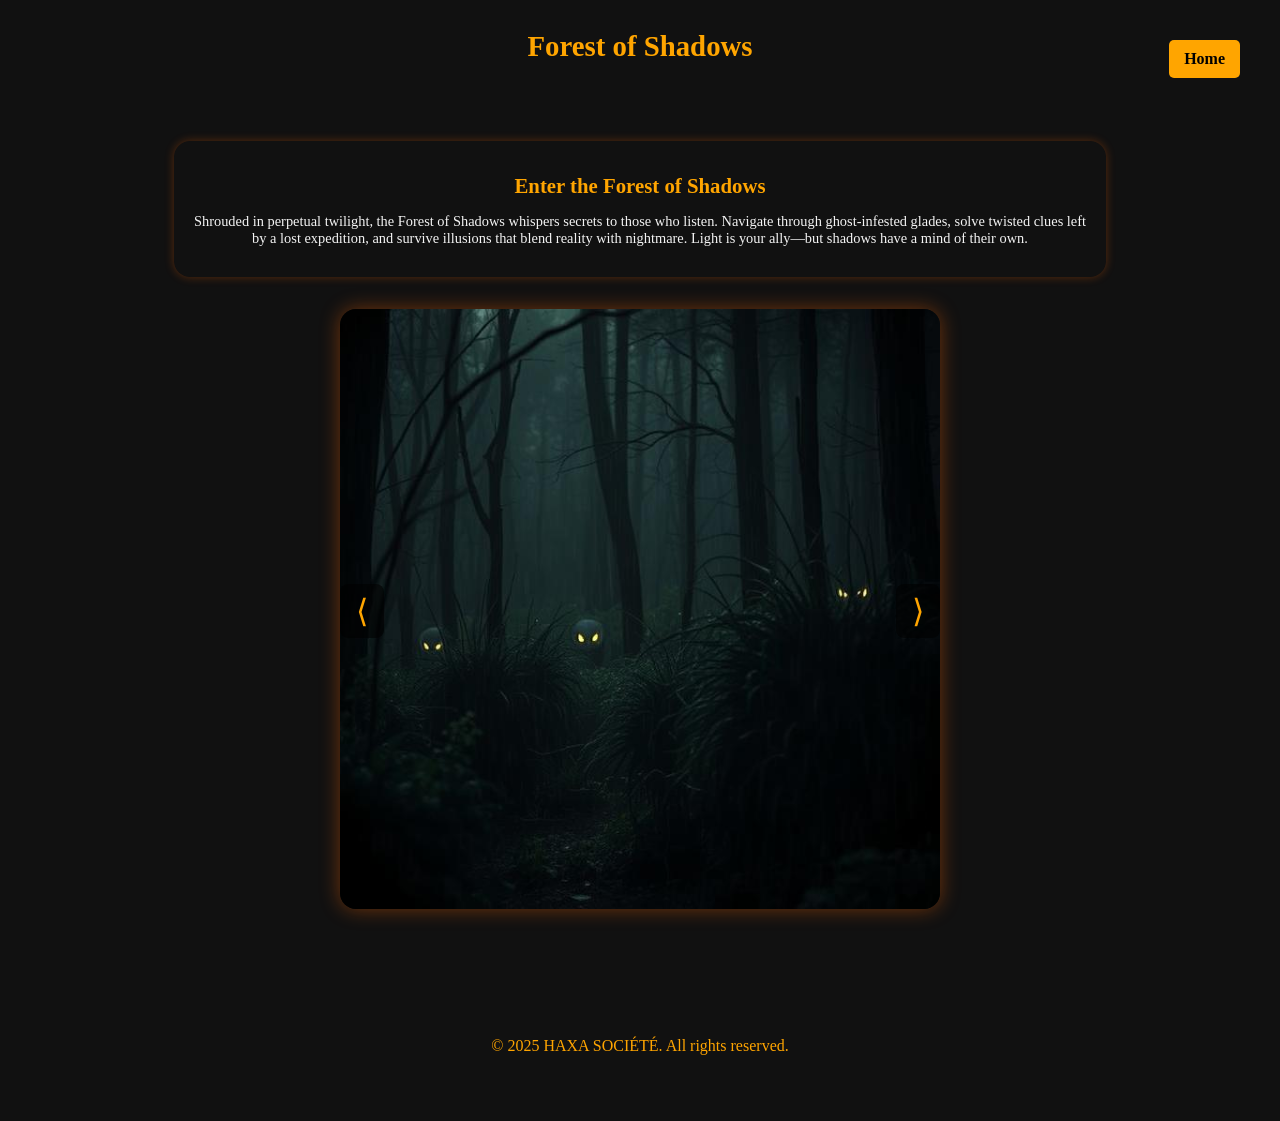
==== forest-shadows.html @ fae3685a "Add files via upload" ====
<!DOCTYPE html>
<html lang="en">
<head>
  <meta charset="UTF-8" />
  <meta name="viewport" content="width=device-width, initial-scale=1.0" />
  <title>Forest of Shadows - HAXA</title>
  <link rel="stylesheet" href="style.css" />
</head>
<body>

    <div class="galleryheader">
        <h1>Forest of Shadows</h1>
        <a href="index.html" class="home-button">Home</a>
    </div>

  <section class="gallery-page">
    <div class="description">
        <h2>Enter the Forest of Shadows</h2>
        <p>
          Shrouded in perpetual twilight, the Forest of Shadows whispers secrets to those who listen. Navigate through ghost-infested glades, solve twisted clues left by a lost expedition, and survive illusions that blend reality with nightmare. Light is your ally—but shadows have a mind of their own.
        </p>
      </div>
    <div class="gallery">
        <div class="gallery-card">
            <img src="Photos/3.jpg" alt="Forest of Shadows - Scene 1" id="forest" />
            <div class="gallery-controls">
                <button onclick="prevImage('forest')">⟨</button>
                <button onclick="nextImage('forest')">⟩</button>
            </div>
        </div>
    </div>
    
  </section>
  <footer>
    <p>&copy; 2025 HAXA SOCIÉTÉ. All rights reserved.</p>
  </footer>
  <script src="script.js"></script>
</body>
</html>
---- style.css ----
body {
    margin: 30px;
    font-family: 'Creepster', cursive;
    background-color: #111;
    color: #f4f4f4;
  }
  
  header {
    margin: 30px;
    background-color: #000;
    color: orange;
    display: flex;
    justify-content: space-between;
    width: 100vw; /* Makes the section span the full width of the viewport */
    margin-left: calc(-50vw + 50%); /* Removes any side margins */
    position: relative; /* Ensures proper alignment */
    align-items: center;
    position: sticky;
    top: 0;
    z-index: 10;
  }
  
  .logo {
    font-size: 1.8rem;
    font-weight: bold;
    font-family: 'Creepster', cursive;
    padding: 1rem 2rem;

  }
  
  nav ul {
    list-style: none;
    display: flex;
    gap: 1rem;
    padding: 1rem 2rem;
    margin-right: auto;
  }
  
  nav a {
    color: orange;
    text-decoration: none;
    font-weight: bold;
  }
  
  section {
    padding: 2rem;
  }

  #home {
    background-image: url('Photos/1.jpg');
    background-size: cover;
    background-position: center;
    width: 100vw; /* Makes the section span the full width of the viewport */
    margin-left: calc(-50vw + 50%); /* Removes any side margins */
    position: relative; /* Ensures proper alignment */
    text-align: center;
    /*padding: 5rem 2rem;*/
    color: rgb(255, 165, 0);
  }
  
  .cta-button {
    display: inline-block;
    padding: 1rem 2rem;
    background: hsl(39, 100%, 50%);
    color: #000;
    font-weight: bold;
    text-decoration: none;
    border-radius: 5px;
    margin-top: 50px;
  }
  .p1 {
    margin-bottom: 40px;
  }

  .activity-list {
    display: flex;
    flex-wrap: wrap;
    gap: 20px;
    padding: 20px;
    justify-content: space-around;
  }
  
  .activity {
    background-color: #222;
    padding: 1rem;
    border: 1px solid #444;
    border-radius: 10px;
    flex: 1;
    max-width: 300px;
  }
  .activity img {
    width: 100%;
    border-radius: 8px;
    margin-bottom: 10px;
  }
  #booking {
    background-image: url('Photos/11.jpg');
    background-size: cover; /* Ensures the image covers the entire section */
    background-position: center; /* Centers the image */
    width: 100vw; /* Makes the section span the full width of the viewport */
    margin-left: calc(-50vw + 50%); /* Removes any side margins */
    position: relative; /* Ensures proper alignment */
    /*padding: 40px 20px;*/
  }
  
  form {
    background-color: rgba(0, 0, 0, 0.7);
    padding: 20px;
    border-radius: 8px;
    max-width: 500px;
    margin: auto;
  }
  form label {
    display: block;
    margin-top: 10px;
  }
  form input, form select {
    width: 100%;
    padding: 8px;
    margin-top: 5px;
    border: none;
    border-radius: 5px;
  }
  
  form button {
    margin-top: 20px;
    padding: 10px;
    background-color: orange;
    border: none;
    font-weight: bold;
    cursor: pointer;
  }
  #about img {
    width: 45%;
    margin: 10px;
    border-radius: 8px;
  }
  
  header h1 {
    margin: 30px;
    font-size: 2.0rem;
    color: orange;
  }
  
  header a {
    margin: 30px;
    color: #ccc;
    text-decoration: none;
    display: inline-block;
    margin-top: 0.5rem;
    font-size: 0.9rem;
  }
  
  .gallery-page {
    margin: 30px;
    display: flex;
    flex-direction: column;
    align-items: center;
    padding: 2rem;
  }
  
  .gallery-card {
    position: relative;
    max-width: 600px;
    margin-bottom: 1rem;
  }
  
  .gallery-card img {
    width: 100%;
    height: auto;
    border-radius: 1rem;
    box-shadow: 0 0 20px rgba(255, 102, 0, 0.4);
  }
  
  .gallery-controls {
    position: absolute;
    top: 50%;
    left: 0;
    width: 100%;
    display: flex;
    justify-content: space-between;
    transform: translateY(-50%);
  }
  
  .gallery-controls button {
    background-color: rgba(0, 0, 0, 0.6);
    color: orange;
    border: none;
    font-size: 2rem;
    padding: 0.5rem 1rem;
    cursor: pointer;
    border-radius: 0.5rem;
  }
  
  .description {
    max-width: 900px;
    text-align: center;
    margin-top: 1rem;
    margin-bottom: 2rem;
    padding: 1rem;
    /*background-color: #1c1c1c;*/
    border-radius: 1rem;
    box-shadow: 0 0 10px rgba(255, 102, 0, 0.3);
  }
  
  .description h2 {
    color: orange;
    font-size: 1.3rem;
    margin-bottom: 0.5rem;
  }
  .description p {
    font-size: 0.9rem;
  }
  .galleryheader {
    color: orange;
    display: block;
    align-items: center;
  }
  .galleryheader h1 {
    text-align: center; /* Centers the text horizontally */
    margin: 0 auto; /* Ensures proper centering */
    font-size: 1.8rem;
}
  .home-button {
    position: absolute; /* Position it relative to the nearest positioned ancestor */
    top: 40px; /* Adjust the vertical position */
    right: 40px; /* Adjust the horizontal position */
    background-color: #ffa500; /* Add a background color */
    color: black; /* Text color */
    padding: 10px 15px; /* Add padding for better appearance */
    text-decoration: none; /* Remove underline */
    border-radius: 5px; /* Add rounded corners */
    font-weight: bold; /* Make the text bold */
    font-family: 'Creepster', cursive;
  }

    .modal {
        display: none; /* 🔥 This hides the modal by default */
        justify-content: center;
        align-items: flex-start;
        padding-top: 5vh;
        position: fixed;
        z-index: 1000;
        left: 0;
        top: 0;
        width: 100%;
        height: 100%;
        background-color: rgba(0, 0, 0, 0.8);
      }

  .modal-content {
    position: absolute;
    top: 50%;
    left: 50%;
    transform: translate(-50%, -45%); /* Shift it to center and slightly higher */
    background-color: rgb(255, 165, 0);
    border-radius: 10px;
    width: 80%;
    padding-left: 15px;
    padding-right: 15px;
    max-width: 500px;
    max-height: 70vh;
    overflow-y: auto;
    text-align: left;
    color: #000;
  }

  .close-button {
    color: #080706;
    float: right;
    font-size: 28px;
    font-weight: bold;
    cursor: pointer;
  }

  .close-button:hover,
  .close-button:focus {
    color: ffa500;
    text-decoration: none;
  }
  
  #activities a {
    text-decoration: none; /* Remove underline */
    color: inherit; /* Inherit the color from the parent element */
    font-weight: normal; /* Match the weight of the surrounding text */
}

#activities a:hover {
    text-decoration: underline; /* Optional: Add underline on hover for better UX */
    color: orange; /* Optional: Change color on hover */
}
  
  footer {
    text-align: center;
    padding: 20px;
    background-color: #111;
    color: orange;
    margin-top: 40px;
  }
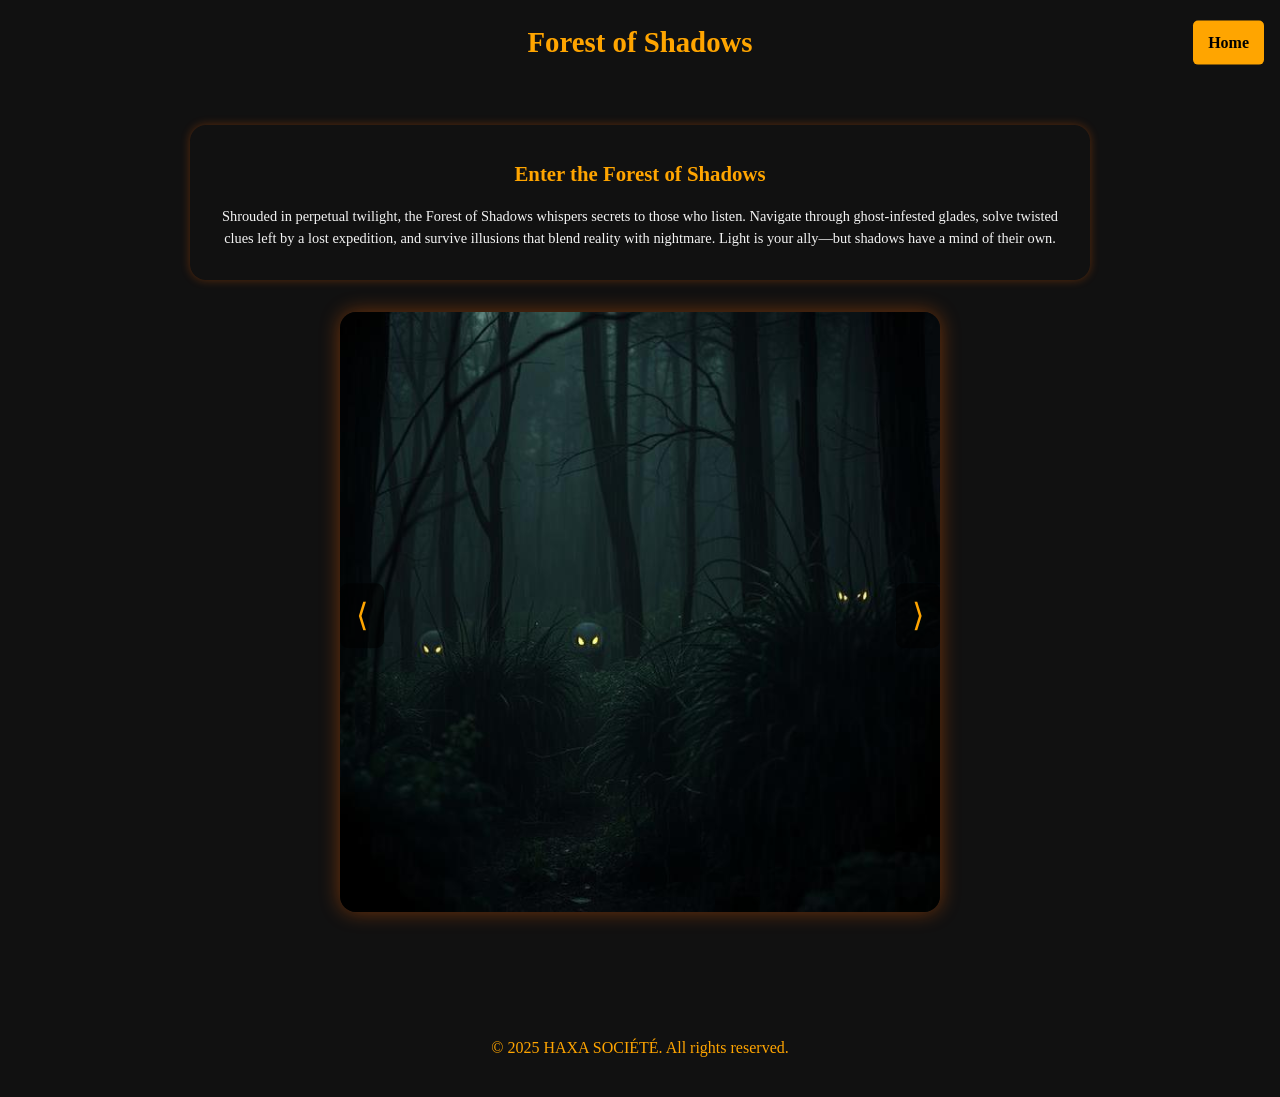
==== commit 3e5de931: "Add files via upload" ====
--- a/forest-shadows.html
+++ b/forest-shadows.html
@@ -1,39 +1,39 @@
-<!DOCTYPE html>
-<html lang="en">
-<head>
-  <meta charset="UTF-8" />
-  <meta name="viewport" content="width=device-width, initial-scale=1.0" />
-  <title>Forest of Shadows - HAXA</title>
-  <link rel="stylesheet" href="style.css" />
-</head>
-<body>
-
-    <div class="galleryheader">
-        <h1>Forest of Shadows</h1>
-        <a href="index.html" class="home-button">Home</a>
-    </div>
-
-  <section class="gallery-page">
-    <div class="description">
-        <h2>Enter the Forest of Shadows</h2>
-        <p>
-          Shrouded in perpetual twilight, the Forest of Shadows whispers secrets to those who listen. Navigate through ghost-infested glades, solve twisted clues left by a lost expedition, and survive illusions that blend reality with nightmare. Light is your ally—but shadows have a mind of their own.
-        </p>
-      </div>
-    <div class="gallery">
-        <div class="gallery-card">
-            <img src="Photos/3.jpg" alt="Forest of Shadows - Scene 1" id="forest" />
-            <div class="gallery-controls">
-                <button onclick="prevImage('forest')">⟨</button>
-                <button onclick="nextImage('forest')">⟩</button>
-            </div>
-        </div>
-    </div>
-    
-  </section>
-  <footer>
-    <p>&copy; 2025 HAXA SOCIÉTÉ. All rights reserved.</p>
-  </footer>
-  <script src="script.js"></script>
-</body>
-</html>
+<!DOCTYPE html>
+<html lang="en">
+<head>
+  <meta charset="UTF-8" />
+  <meta name="viewport" content="width=device-width, initial-scale=1.0" />
+  <title>Forest of Shadows - HAXA</title>
+  <link rel="stylesheet" href="style.css" />
+</head>
+<body>
+
+    <div class="galleryheader">
+        <h1>Forest of Shadows</h1>
+        <a href="index.html" class="home-button">Home</a>
+    </div>
+
+  <section class="gallery-page">
+    <div class="description">
+        <h2>Enter the Forest of Shadows</h2>
+        <p>
+          Shrouded in perpetual twilight, the Forest of Shadows whispers secrets to those who listen. Navigate through ghost-infested glades, solve twisted clues left by a lost expedition, and survive illusions that blend reality with nightmare. Light is your ally—but shadows have a mind of their own.
+        </p>
+      </div>
+    <div class="gallery">
+        <div class="gallery-card">
+            <img src="Photos/3.jpg" alt="Forest of Shadows - Scene 1" id="forest" />
+            <div class="gallery-controls">
+                <button type="button" onclick="prevImage('forest')" aria-label="Previous gallery image">⟨</button>
+                <button type="button" onclick="nextImage('forest')" aria-label="Next gallery image">⟩</button>
+            </div>
+        </div>
+    </div>
+    
+  </section>
+  <footer>
+    <p>&copy; 2025 HAXA SOCIÉTÉ. All rights reserved.</p>
+  </footer>
+  <script src="script.js"></script>
+</body>
+</html>
--- a/style.css
+++ b/style.css
@@ -296,4 +296,56 @@
     background-color: #111;
     color: orange;
     margin-top: 40px;
-  }+  }
+/* Portfolio release: responsive layout and accessibility fixes */
+*, *::before, *::after { box-sizing: border-box; }
+html { scroll-behavior: smooth; }
+body { margin: 0; overflow-x: clip; line-height: 1.55; }
+header { margin: 0; width: 100%; margin-left: 0; padding: .4rem 1.5rem; gap: 1rem; }
+nav ul { margin: 0; padding: .75rem 0; flex-wrap: wrap; justify-content: center; }
+header a { margin: 0; font-size: 1rem; }
+#home, #booking { width: 100%; margin-left: 0; }
+#home { min-height: 430px; display: flex; flex-direction: column; align-items: center; justify-content: center; padding: 5rem 1.5rem; }
+#home p { max-width: 650px; }
+.activity { min-width: min(100%, 250px); }
+.activity img { display: block; aspect-ratio: 4 / 3; object-fit: cover; }
+form input, form select { box-sizing: border-box; font: inherit; }
+button, input, select { font: inherit; }
+button, a { -webkit-tap-highlight-color: transparent; }
+:focus-visible { outline: 3px solid #ffba36; outline-offset: 3px; }
+.prototype-note { background: rgba(0,0,0,.82); border-left: 3px solid orange; padding: .75rem 1rem; max-width: 580px; margin: 1rem auto; }
+.booking-feedback { color: #fff; font-weight: bold; }
+.cta-button { border: 0; cursor: pointer; font-size: 1rem; }
+.modal[hidden], [hidden] { display: none !important; }
+.modal { align-items: center; padding: 1rem; overflow: auto; }
+.modal-content { position: relative; top: auto; left: auto; transform: none; max-height: min(85vh, 750px); width: min(100%, 600px); padding: 1.5rem; font-family: Arial, sans-serif; }
+.modal-content h2, .modal-content h3 { padding-right: 2rem; }
+.modal-content li { margin-bottom: .6rem; }
+.modal-content .prototype-note { background: rgba(0,0,0,.12); }
+.close-button { position: absolute; top: .4rem; right: .75rem; border: 0; background: transparent; padding: .15rem .5rem; }
+.close-button:hover, .close-button:focus-visible { color: #613200; }
+body.modal-open { overflow: hidden; }
+.galleryheader { min-height: 85px; display: flex; align-items: center; justify-content: center; padding: 1rem; position: relative; }
+.galleryheader h1 { margin: 0; padding: 0 5rem; }
+.home-button { top: 50%; right: 1rem; transform: translateY(-50%); }
+.gallery-page { margin: 0 auto; padding: 1.5rem; max-width: 1100px; }
+.gallery, .gallery-card { width: 100%; }
+.gallery-card { margin-inline: auto; }
+.gallery-controls button { min-height: 44px; min-width: 44px; }
+.description { width: 100%; }
+@media (max-width: 650px) {
+  header { flex-direction: column; padding: .75rem; gap: .2rem; }
+  .logo { padding: .3rem; font-size: 1.5rem; }
+  nav ul { gap: .6rem 1rem; }
+  section { padding: 1.5rem 1rem; }
+  #home { min-height: 360px; padding: 3.5rem 1.25rem; }
+  .cta-button { margin-top: 1.2rem; }
+  .activity-list { padding: .5rem 0; }
+  .activity { max-width: 100%; }
+  .galleryheader { padding: 1rem; flex-direction: column; gap: .8rem; }
+  .galleryheader h1 { padding: 0; font-size: 1.45rem; }
+  .home-button { position: static; transform: none; }
+  .gallery-page { padding: 1rem; }
+  .modal-content { padding: 1.1rem; }
+}
+@media (prefers-reduced-motion: reduce) { html { scroll-behavior: auto; } }
